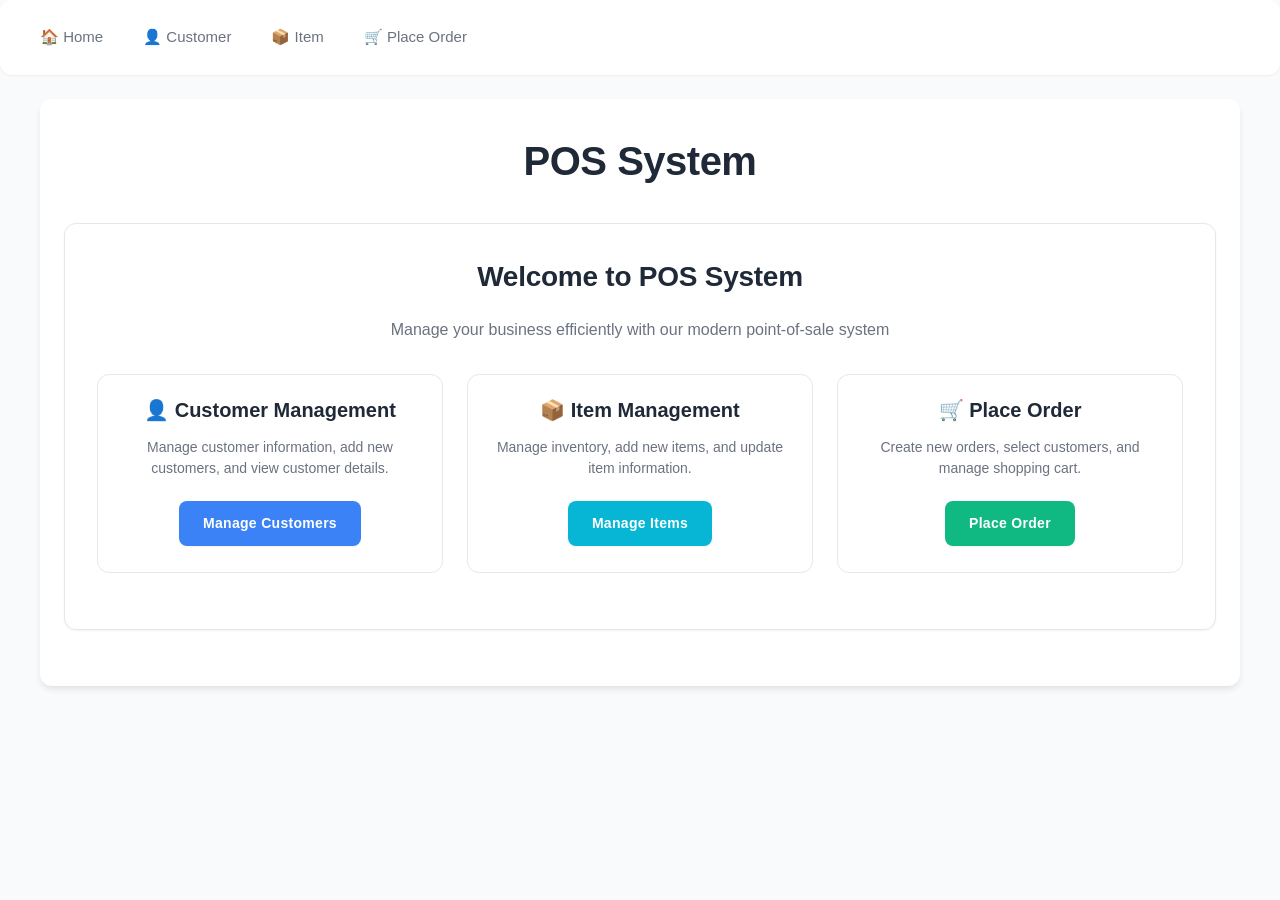
==== index.html @ 710fddd7 "init" ====
<!DOCTYPE html>
<html lang="en">
<head>
    <meta charset="UTF-8">
    <title>POS System</title>
    <link rel="stylesheet" href="./css/common.css">
</head>
<body>

<!-- Common Navigation -->
<nav>
    <a href="./index.html">🏠 Home</a>
    <a href="./pages/customer.html">👤 Customer</a>
    <a href="./pages/item.html">📦 Item</a>
    <a href="./pages/place-order.html">🛒 Place Order</a>
</nav>

<div class="container">
<h1>POS System</h1>

<div class="section" style="text-align: center;">
    <h2 style="margin-bottom: 20px;">Welcome to POS System</h2>
    <p style="color: #6b7280; margin-bottom: 32px; font-size: 16px;">Manage your business efficiently with our modern point-of-sale system</p>
    <div class="form-layout">
        <div style="padding: 20px; border: 1px solid #e5e7eb; border-radius: 12px; transition: all 0.2s ease;" onmouseover="this.style.boxShadow='0 4px 6px -1px rgba(0, 0, 0, 0.1)'" onmouseout="this.style.boxShadow='none'">
            <h3 style="margin-bottom: 12px;">👤 Customer Management</h3>
            <p style="color: #6b7280; margin-bottom: 16px; font-size: 14px;">Manage customer information, add new customers, and view customer details.</p>
            <a href="./pages/customer.html" class="btn btn-primary">Manage Customers</a>
        </div>
        <div style="padding: 20px; border: 1px solid #e5e7eb; border-radius: 12px; transition: all 0.2s ease;" onmouseover="this.style.boxShadow='0 4px 6px -1px rgba(0, 0, 0, 0.1)'" onmouseout="this.style.boxShadow='none'">
            <h3 style="margin-bottom: 12px;">📦 Item Management</h3>
            <p style="color: #6b7280; margin-bottom: 16px; font-size: 14px;">Manage inventory, add new items, and update item information.</p>
            <a href="./pages/item.html" class="btn btn-info">Manage Items</a>
        </div>
        <div style="padding: 20px; border: 1px solid #e5e7eb; border-radius: 12px; transition: all 0.2s ease;" onmouseover="this.style.boxShadow='0 4px 6px -1px rgba(0, 0, 0, 0.1)'" onmouseout="this.style.boxShadow='none'">
            <h3 style="margin-bottom: 12px;">🛒 Place Order</h3>
            <p style="color: #6b7280; margin-bottom: 16px; font-size: 14px;">Create new orders, select customers, and manage shopping cart.</p>
            <a href="./pages/place-order.html" class="btn btn-success">Place Order</a>
        </div>
    </div>
</div>

</div>

</body>
</html>
---- css/common.css ----
/* Modern Minimal POS System Styling */

/* Color Palette */
:root {
    --primary: #3b82f6;
    --primary-dark: #1e40af;
    --primary-light: #dbeafe;
    --secondary: #8b5cf6;
    --success: #10b981;
    --warning: #f59e0b;
    --danger: #ef4444;
    --info: #06b6d4;
    --bg-primary: #ffffff;
    --bg-secondary: #f9fafb;
    --bg-tertiary: #f3f4f6;
    --text-primary: #1f2937;
    --text-secondary: #6b7280;
    --border-color: #e5e7eb;
    --shadow-sm: 0 1px 2px 0 rgba(0, 0, 0, 0.05);
    --shadow-md: 0 4px 6px -1px rgba(0, 0, 0, 0.1);
    --shadow-lg: 0 10px 15px -3px rgba(0, 0, 0, 0.1);
}

/* General Styles */
* {
    box-sizing: border-box;
    margin: 0;
    padding: 0;
}

html {
    scroll-behavior: smooth;
}

body {
    font-family: -apple-system, BlinkMacSystemFont, 'Segoe UI', 'Roboto', 'Oxygen', 'Ubuntu', 'Cantarell', sans-serif;
    line-height: 1.5;
    color: var(--text-primary);
    background-color: var(--bg-secondary);
    font-size: 16px;
    -webkit-font-smoothing: antialiased;
    -moz-osx-font-smoothing: grayscale;
}


/* Container */
.container {
    max-width: 1200px;
    margin: 0 auto;
    padding: 32px 24px;
    background-color: var(--bg-primary);
    border-radius: 12px;
    box-shadow: var(--shadow-md);
    margin-top: 24px;
}

/* Navigation */
nav {
    background-color: var(--bg-primary);
    padding: 16px 24px;
    margin-bottom: 24px;
    border-radius: 12px;
    box-shadow: var(--shadow-sm);
    display: flex;
    align-items: center;
    gap: 8px;
    flex-wrap: wrap;
}

nav a {
    text-decoration: none;
    color: var(--text-secondary);
    font-weight: 500;
    padding: 10px 16px;
    border-radius: 8px;
    transition: all 0.2s ease;
    font-size: 15px;
    white-space: nowrap;
}

nav a:hover {
    background-color: var(--primary-light);
    color: var(--primary);
}

/* Headers */
h1 {
    color: var(--text-primary);
    margin-bottom: 32px;
    text-align: center;
    font-size: 2.5rem;
    font-weight: 700;
    letter-spacing: -0.5px;
}

h2 {
    color: var(--text-primary);
    margin-bottom: 24px;
    font-size: 1.75rem;
    font-weight: 600;
    letter-spacing: -0.25px;
}

h3 {
    color: var(--text-primary);
    margin-bottom: 16px;
    font-size: 1.25rem;
    font-weight: 600;
}

/* Forms */
.form-group {
    margin-bottom: 24px;
}

label {
    display: block;
    margin-bottom: 8px;
    font-weight: 500;
    color: var(--text-primary);
    font-size: 14px;
    letter-spacing: 0.3px;
}

input[type="text"],
input[type="number"],
input[type="tel"],
input[type="email"],
select,
textarea {
    width: 100%;
    padding: 12px 14px;
    border: 1.5px solid var(--border-color);
    border-radius: 8px;
    font-size: 14px;
    transition: all 0.2s ease;
    background-color: var(--bg-primary);
    color: var(--text-primary);
    font-family: inherit;
}

input:focus,
select:focus,
textarea:focus {
    outline: none;
    border-color: var(--primary);
    background-color: rgba(59, 130, 246, 0.02);
    box-shadow: 0 0 0 3px rgba(59, 130, 246, 0.08);
}

/* Buttons */
.btn {
    padding: 12px 24px;
    margin: 6px;
    border: none;
    border-radius: 8px;
    cursor: pointer;
    font-size: 14px;
    font-weight: 600;
    letter-spacing: 0.3px;
    transition: all 0.2s ease;
    display: inline-block;
    text-decoration: none;
    text-transform: none;
    box-shadow: var(--shadow-sm);
    outline: none;
}

.btn:hover {
    transform: translateY(-1px);
    box-shadow: var(--shadow-md);
}

.btn:active {
    transform: translateY(0);
    box-shadow: 0 0 0 3px rgba(0, 0, 0, 0.1);
}

.btn-primary {
    background-color: var(--primary);
    color: white;
}

.btn-primary:hover {
    background-color: var(--primary-dark);
}

.btn-success {
    background-color: var(--success);
    color: white;
}

.btn-success:hover {
    background-color: #059669;
}

.btn-danger {
    background-color: var(--danger);
    color: white;
}

.btn-danger:hover {
    background-color: #dc3545;
}

.btn-warning {
    background-color: var(--warning);
    color: #1f2937;
}

.btn-warning:hover {
    background-color: #d97706;
}

.btn-info {
    background-color: var(--info);
    color: white;
}

.btn-info:hover {
    background-color: #0891b2;
}

/* Tables */
table {
    width: 100%;
    border-collapse: collapse;
    margin-top: 24px;
    background-color: var(--bg-primary);
    border-radius: 12px;
    overflow: hidden;
    box-shadow: var(--shadow-sm);
}

th, td {
    border: none;
    padding: 16px 14px;
    text-align: left;
}

th {
    background-color: var(--bg-tertiary);
    font-weight: 600;
    color: var(--text-primary);
    text-transform: none;
    font-size: 13px;
    letter-spacing: 0.3px;
    border-bottom: 1.5px solid var(--border-color);
}

tbody tr {
    transition: all 0.2s ease;
    border-bottom: 1px solid var(--border-color);
}

tbody tr:hover {
    background-color: var(--bg-secondary);
}

/* Sections */
.section {
    background-color: var(--bg-primary);
    padding: 32px;
    margin-bottom: 24px;
    border-radius: 12px;
    box-shadow: var(--shadow-sm);
    border: 1px solid var(--border-color);
}

.order-section {
    display: grid;
    grid-template-columns: repeat(auto-fit, minmax(300px, 1fr));
    gap: 24px;
    margin-bottom: 24px;
}

.customer-section, 
.item-section {
    padding: 24px;
    border: 1px solid var(--border-color);
    border-radius: 12px;
    background-color: var(--bg-secondary);
    transition: all 0.2s ease;
}

.customer-section:hover, 
.item-section:hover {
    border-color: var(--primary);
    box-shadow: var(--shadow-sm);
}

.cart-section {
    margin-top: 24px;
}

/* Display Elements */
.display-box {
    padding: 16px;
    background-color: var(--bg-secondary);
    border-radius: 8px;
    border: 1px solid var(--border-color);
    min-height: 60px;
    color: var(--text-secondary);
    font-size: 14px;
}

/* Totals */
.totals {
    text-align: right;
    margin-top: 24px;
    font-size: 16px;
    font-weight: 600;
    background-color: var(--bg-secondary);
    padding: 24px;
    border-radius: 12px;
    border: 1.5px solid var(--border-color);
}

.totals div {
    margin-bottom: 12px;
    color: var(--text-secondary);
}

.totals div:last-child {
    color: var(--success);
    font-size: 20px;
    font-weight: 700;
}

/* Action Buttons Container */
.action-buttons {
    margin-top: 24px;
    text-align: center;
    display: flex;
    gap: 12px;
    justify-content: center;
    flex-wrap: wrap;
}

/* Form Layout */
.form-layout {
    display: grid;
    grid-template-columns: repeat(auto-fit, minmax(250px, 1fr));
    gap: 24px;
    margin-bottom: 24px;
}

/* Status Messages */
.success {
    background-color: #f0fdf4;
    color: #166534;
    padding: 14px 16px;
    border-radius: 8px;
    border: 1.5px solid #86efac;
    margin-bottom: 20px;
    font-size: 14px;
    font-weight: 500;
}

.error {
    background-color: #fef2f2;
    color: #991b1b;
    padding: 14px 16px;
    border-radius: 8px;
    border: 1.5px solid #fecaca;
    margin-bottom: 20px;
    font-size: 14px;
    font-weight: 500;
}

.info {
    background-color: #f0f9ff;
    color: #0c2d48;
    padding: 14px 16px;
    border-radius: 8px;
    border: 1.5px solid #bae6fd;
    margin-bottom: 20px;
    font-size: 14px;
    font-weight: 500;
}

/* Responsive Design */
@media (max-width: 768px) {
    .container {
        padding: 20px 16px;
        margin: 12px;
    }
    
    .order-section {
        grid-template-columns: 1fr;
    }
    
    nav {
        flex-direction: column;
        align-items: stretch;
    }
    
    nav a {
        width: 100%;
        text-align: center;
    }
    
    .form-layout {
        grid-template-columns: 1fr;
    }
    
    h1 {
        font-size: 2rem;
    }

    h2 {
        font-size: 1.5rem;
    }

    .section {
        padding: 20px;
    }

    .action-buttons {
        flex-direction: column;
    }

    .btn {
        width: 100%;
        margin: 4px 0;
    }
}

@media (max-width: 480px) {
    h1 {
        font-size: 1.5rem;
        margin-bottom: 24px;
    }

    h2 {
        font-size: 1.25rem;
    }

    .container {
        padding: 16px 12px;
    }

    nav {
        padding: 12px 16px;
        gap: 4px;
    }

    nav a {
        padding: 8px 12px;
        font-size: 13px;
    }
}

/* Animations */
@keyframes fadeIn {
    from {
        opacity: 0;
        transform: translateY(12px);
    }
    to {
        opacity: 1;
        transform: translateY(0);
    }
}

@keyframes slideInRight {
    from {
        opacity: 0;
        transform: translateX(20px);
    }
    to {
        opacity: 1;
        transform: translateX(0);
    }
}

.fade-in {
    animation: fadeIn 0.3s ease-out;
}

.slide-in {
    animation: slideInRight 0.3s ease-out;
}

/* Utility Classes */
.text-center {
    text-align: center;
}

.text-right {
    text-align: right;
}

.text-left {
    text-align: left;
}

.mt-20 {
    margin-top: 20px;
}

.mb-20 {
    margin-bottom: 20px;
}

.p-20 {
    padding: 20px;
}

.hidden {
    display: none !important;
}

.gap-8 {
    gap: 8px;
}

.gap-16 {
    gap: 16px;
}
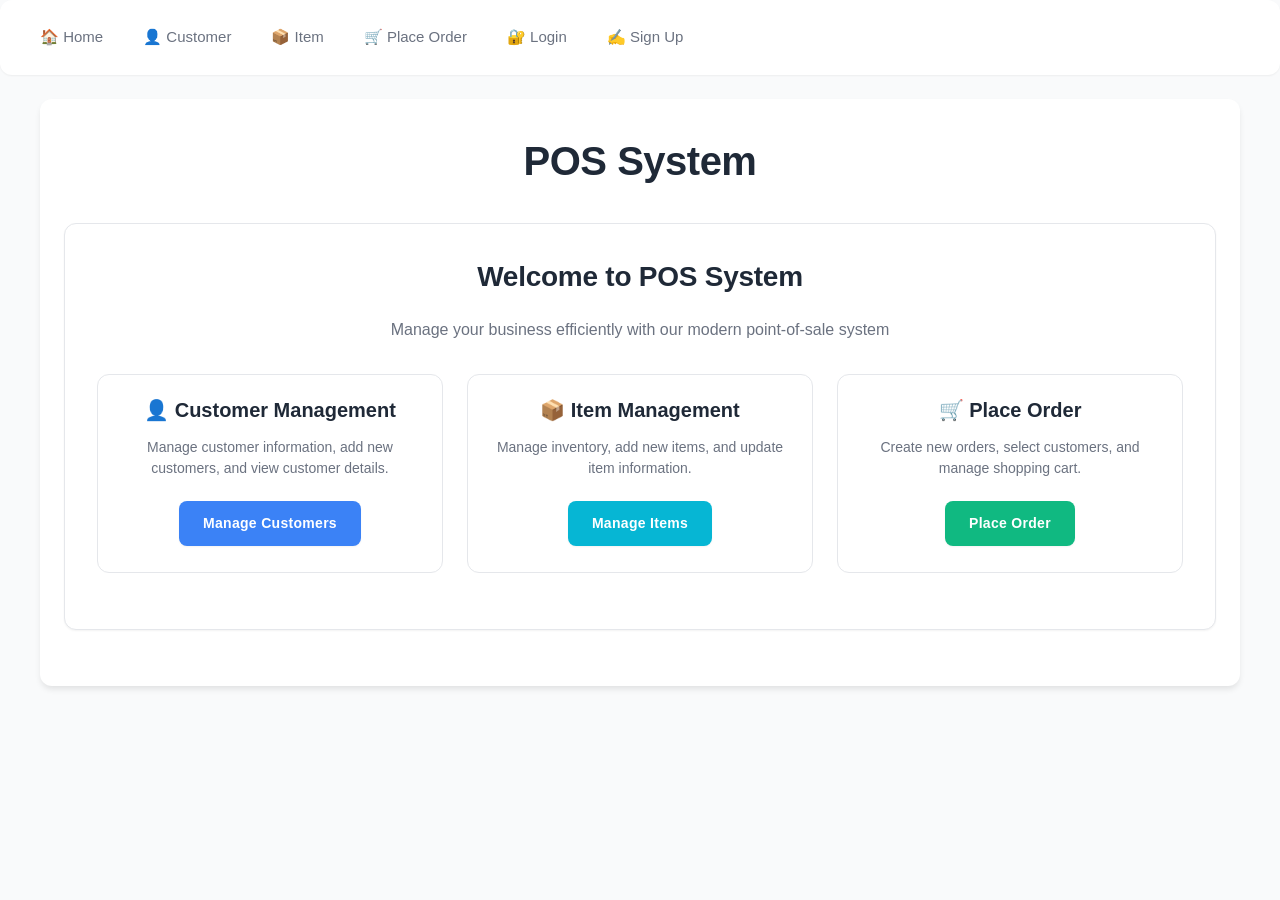
==== commit ce813540: "Add login and signup pages with navigation links" ====
--- a/index.html
+++ b/index.html
@@ -13,6 +13,8 @@
     <a href="./pages/customer.html">👤 Customer</a>
     <a href="./pages/item.html">📦 Item</a>
     <a href="./pages/place-order.html">🛒 Place Order</a>
+    <a href="./pages/auth/login.html">🔐 Login</a>
+    <a href="./pages/auth/signup.html">✍️ Sign Up</a>
 </nav>
 
 <div class="container">
